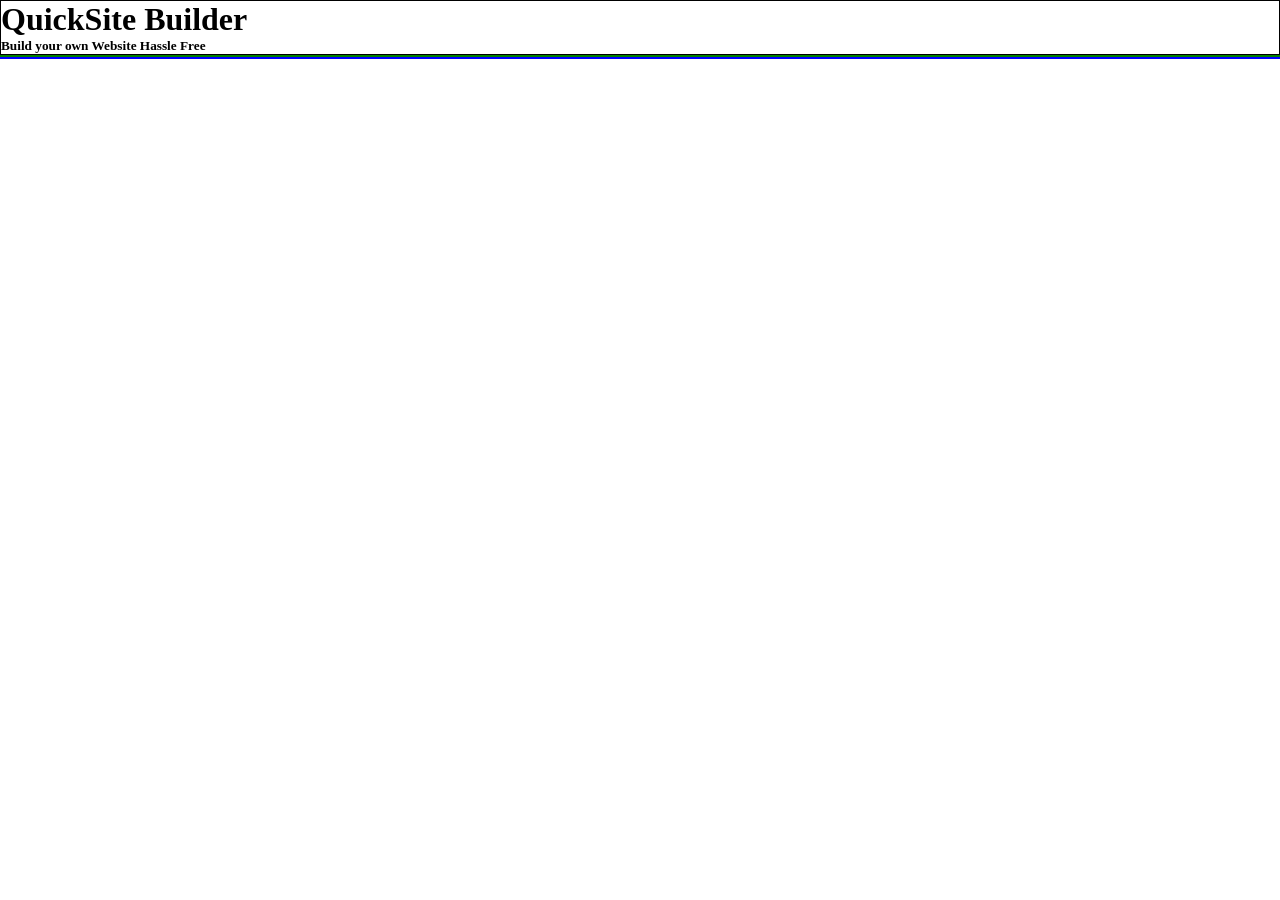
==== index.html @ fb699d47 "building the html structure" ====
<!DOCTYPE html>
<html lang="en">
<head>
    <meta charset="UTF-8">
    <meta name="viewport" content="width=device-width, initial-scale=1.0">
    <title>QuickSite Builder-Build your own website</title>
    <link rel="stylesheet" href="style.css">
</head>
<body>
    <div class="header">
        <h1 id="title">QuickSite Builder</h1>
        <h5 id="desc">Build your own Website Hassle Free</h5>
    </div>
    <div class="main">

    </div>
    <div class="footer">

    </div>
    <script src="script.js"></script>
</body>
</html>
---- style.css ----
*
{
    margin: 0;
    padding: 0;
}
.header
{
    border: 1px solid black;
}
.main
{
    border: 1px solid green;
}
.footer
{
    border: 1px solid blue;
}
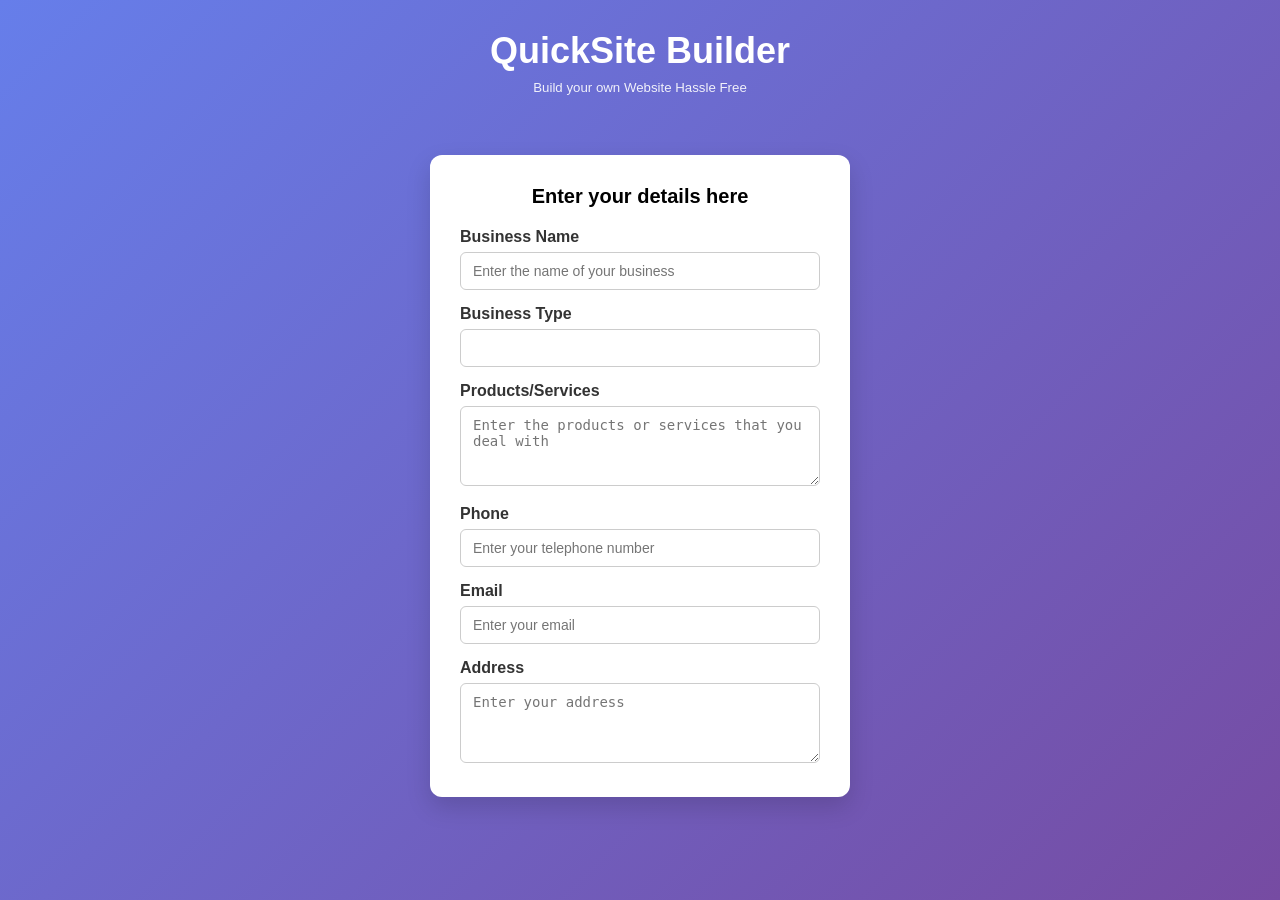
==== commit 68a72a64: "created the form structure The form takes inputs from the business owner and generates templates bas" ====
--- a/index.html
+++ b/index.html
@@ -12,7 +12,21 @@
         <h5 id="desc">Build your own Website Hassle Free</h5>
     </div>
     <div class="main">
-
+        <p class="title">Enter your details here</p>
+        <form id="businessForm">
+            <p class="val">Business Name</p>
+            <input type="text" id="businessName" placeholder="Enter the name of your business">
+            <p class="val">Business Type</p>
+            <input type="text" id="businessType" itemid="Enter the type of your business">
+            <p class="val">Products/Services</p>
+            <textarea id="products" placeholder="Enter the products or services that you deal with"></textarea>
+            <p class="val">Phone</p>
+            <input type="tel" id="phone" placeholder="Enter your telephone number">
+            <p class="val">Email</p>
+            <input type="email" id="email" placeholder="Enter your email">
+            <p class="val">Address</p>
+            <textarea id="address" placeholder="Enter your address"></textarea>
+        </form>
     </div>
     <div class="footer">
 
--- a/style.css
+++ b/style.css
@@ -1,17 +1,100 @@
-*
-{
+/* Reset */
+
+* {
     margin: 0;
     padding: 0;
+    box-sizing: border-box;
 }
-.header
-{
-    border: 1px solid black;
+
+/* Body */
+
+body {
+    font-family: Arial, Helvetica, sans-serif;
+    background: linear-gradient(135deg, #667eea, #764ba2);
+    min-height: 100vh;
 }
-.main
-{
-    border: 1px solid green;
+
+/* Header */
+
+.header {
+    text-align: center;
+    padding: 30px 20px;
+    color: white;
 }
-.footer
-{
-    border: 1px solid blue;
+
+#title {
+    font-size: 36px;
+    margin-bottom: 8px;
+}
+
+#desc {
+    font-weight: normal;
+    opacity: 0.9;
+}
+
+/* Main Container */
+
+.main {
+    width: 420px;
+    margin: 30px auto;
+    background: white;
+    padding: 30px;
+    border-radius: 12px;
+
+    box-shadow: 0 10px 25px rgba(0, 0, 0, 0.15);
+}
+
+/* Section Title */
+
+.title {
+    font-size: 20px;
+    font-weight: bold;
+    margin-bottom: 20px;
+    text-align: center;
+}
+
+/* Labels */
+
+.val {
+    margin-top: 15px;
+    margin-bottom: 6px;
+    font-weight: 600;
+    color: #333;
+}
+
+/* Inputs */
+
+input,
+textarea {
+    width: 100%;
+    padding: 10px 12px;
+
+    border-radius: 6px;
+    border: 1px solid #ccc;
+
+    font-size: 14px;
+
+    transition: 0.2s;
+}
+
+/* Textarea height */
+
+textarea {
+    min-height: 80px;
+    resize: vertical;
+}
+
+/* Focus effect */
+
+input:focus,
+textarea:focus {
+    outline: none;
+    border-color: #667eea;
+    box-shadow: 0 0 4px rgba(102, 126, 234, 0.4);
+}
+
+/* Footer (placeholder for later) */
+
+.footer {
+    height: 40px;
 }
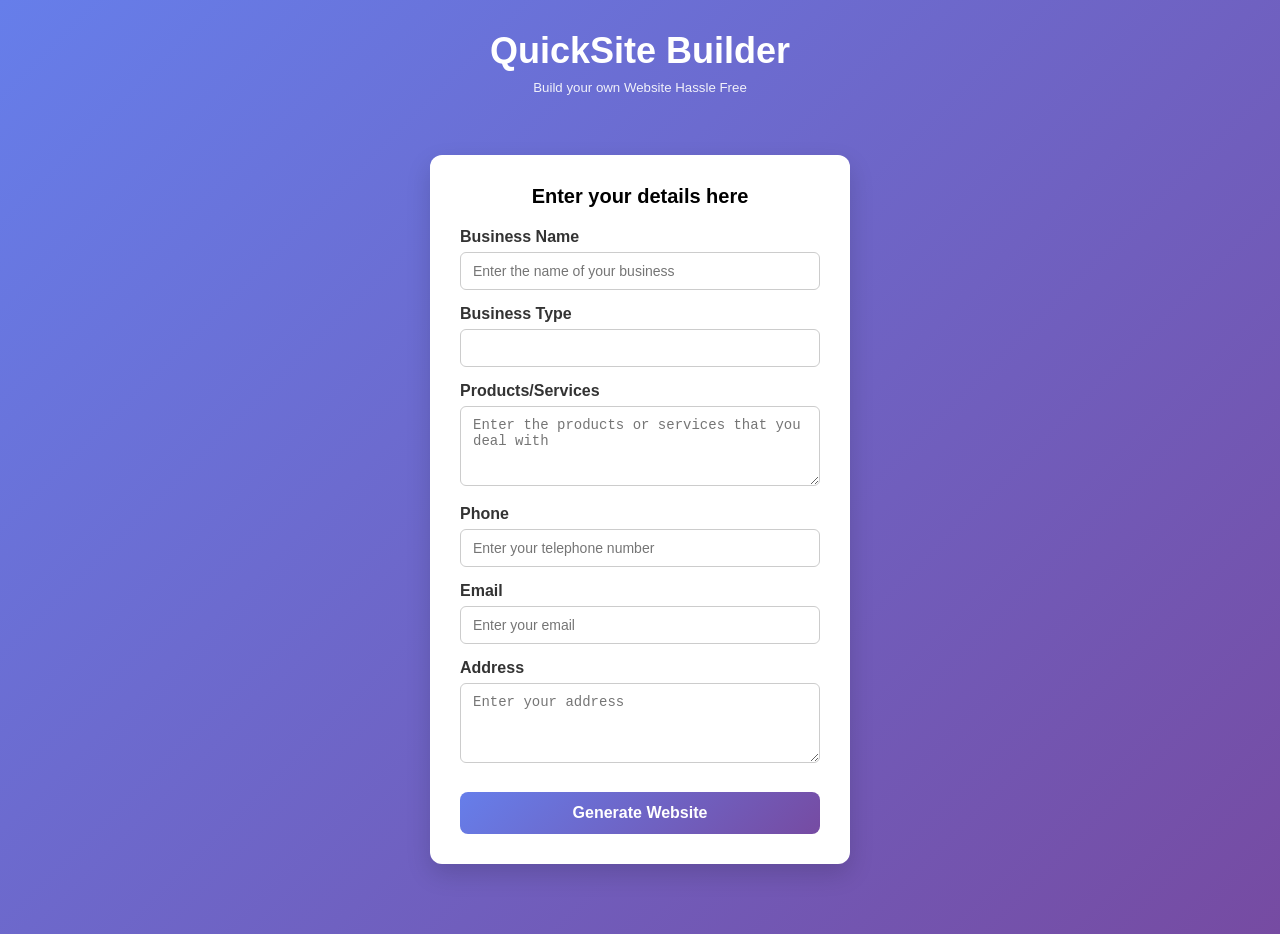
==== commit c940c436: "Created the Generate Website Button" ====
--- a/index.html
+++ b/index.html
@@ -26,6 +26,7 @@
             <input type="email" id="email" placeholder="Enter your email">
             <p class="val">Address</p>
             <textarea id="address" placeholder="Enter your address"></textarea>
+            <button id="generateWebsite" type="button">Generate Website</button>
         </form>
     </div>
     <div class="footer">
--- a/style.css
+++ b/style.css
@@ -83,7 +83,41 @@
     min-height: 80px;
     resize: vertical;
 }
+/* Generate Button */
 
+#generateWebsite {
+    width: 100%;
+    margin-top: 25px;
+
+    padding: 12px;
+
+    font-size: 16px;
+    font-weight: bold;
+
+    background: linear-gradient(135deg, #667eea, #764ba2);
+    color: white;
+
+    border: none;
+    border-radius: 8px;
+
+    cursor: pointer;
+
+    transition: all 0.25s ease;
+}
+
+/* Hover effect */
+
+#generateWebsite:hover {
+    transform: translateY(-2px);
+    box-shadow: 0 6px 15px rgba(0, 0, 0, 0.2);
+}
+
+/* Click effect */
+
+#generateWebsite:active {
+    transform: translateY(0);
+    box-shadow: none;
+}
 /* Focus effect */
 
 input:focus,
@@ -97,4 +131,4 @@
 
 .footer {
     height: 40px;
-}+}
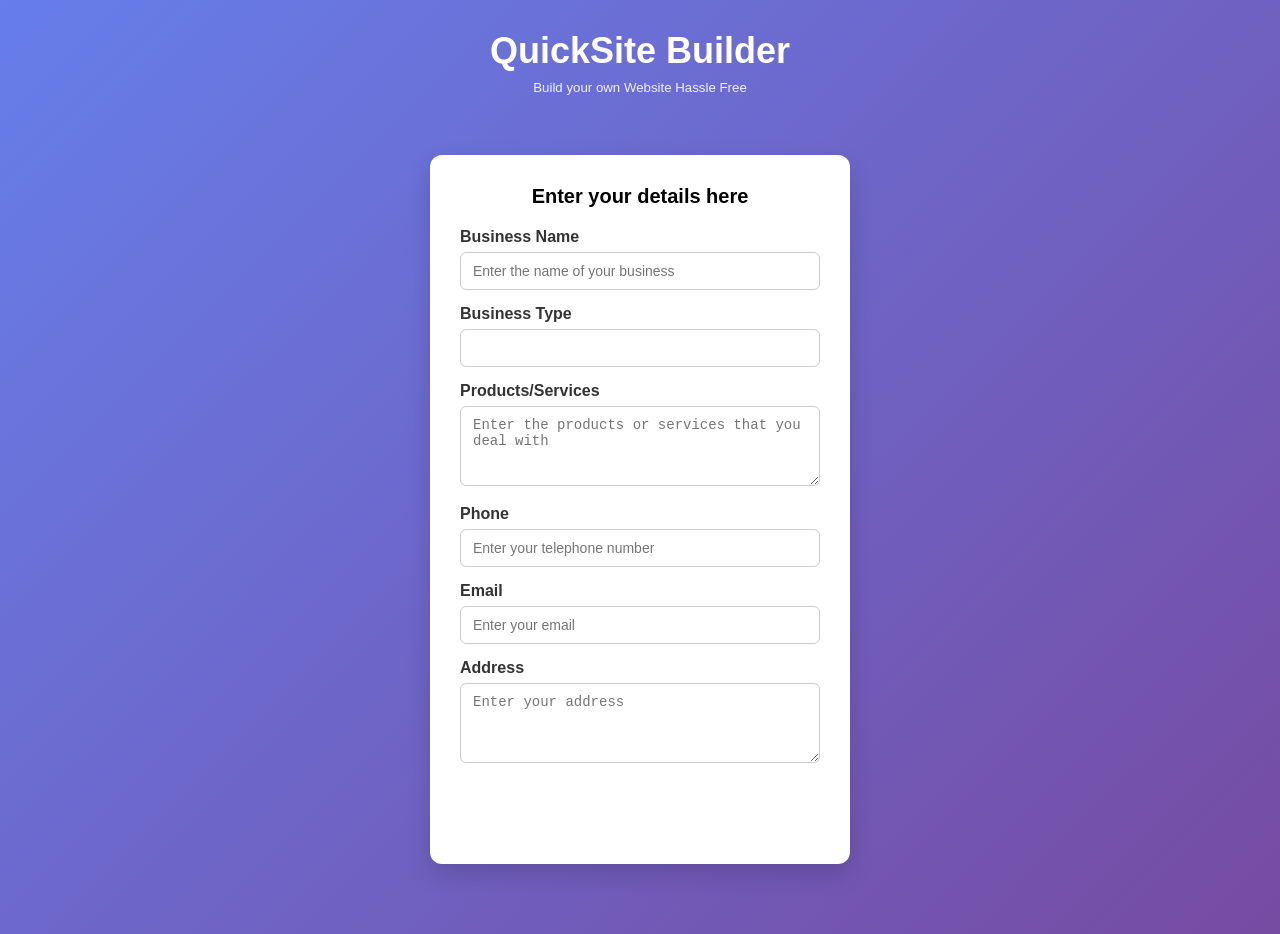
==== commit 3b6c1655: "Added email validation for the form" ====
--- a/index.html
+++ b/index.html
@@ -26,7 +26,9 @@
             <input type="email" id="email" placeholder="Enter your email">
             <p class="val">Address</p>
             <textarea id="address" placeholder="Enter your address"></textarea>
-            <button id="generateWebsite" type="button">Generate Website</button>
+            <button id="generateWebsite" type="button">Generate Website
+
+            </button>
         </form>
     </div>
     <div class="footer">
--- a/style.css
+++ b/style.css
@@ -103,6 +103,7 @@
     cursor: pointer;
 
     transition: all 0.25s ease;
+    /* visibility: hidden; */
 }
 
 /* Hover effect */
